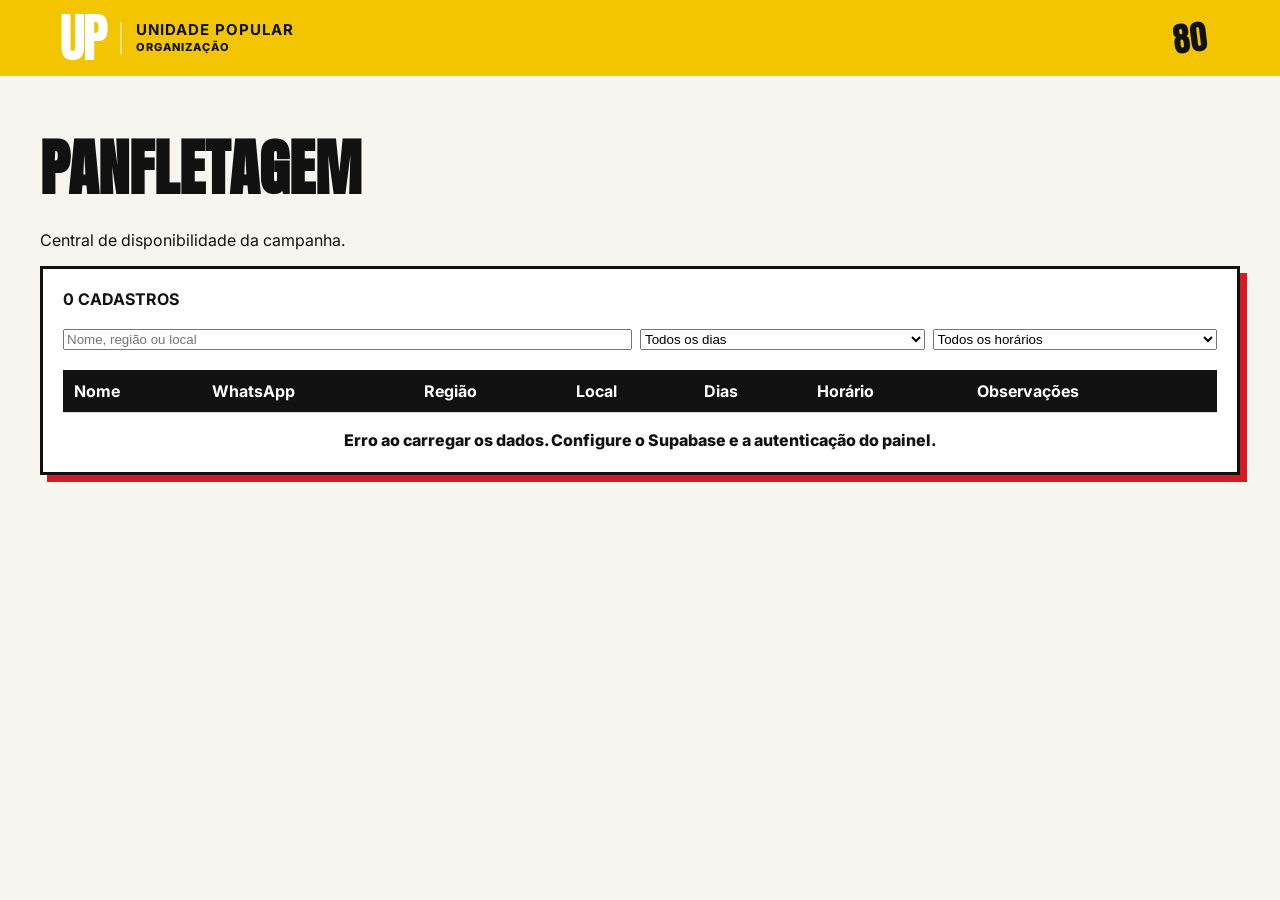
==== admin.html @ 5cb44b6d "Add files via upload" ====
<!DOCTYPE html>
<html lang="pt-BR"><head><meta charset="UTF-8"><meta name="viewport" content="width=device-width,initial-scale=1"><title>UP — Organização</title><link rel="stylesheet" href="style.css">
<style>.admin{padding:45px 0;width:min(1200px,94%);margin:auto}.admin h1{font-family:Anton,Impact,sans-serif;font-size:62px;margin:0}.filters{display:grid;grid-template-columns:2fr 1fr 1fr;gap:8px;margin:20px 0}.panel{background:#fff;border:3px solid #111;padding:20px;box-shadow:7px 7px 0 #d71920}.tablewrap{overflow:auto}.table{width:100%;border-collapse:collapse;min-width:900px}.table th{background:#111;color:#fff;text-align:left}.table th,.table td{padding:11px;border-bottom:1px solid #ddd}.whats{font-weight:900;color:#d71920}@media(max-width:700px){.filters{grid-template-columns:1fr}}</style>
</head><body><header class="site-header"><div class="header-inner"><a class="up-logo" href="/">UP</a><div class="brand"><strong>UNIDADE POPULAR</strong><span>ORGANIZAÇÃO</span></div><div class="number">80</div></div></header>
<main class="admin"><h1>PANFLETAGEM</h1><p>Central de disponibilidade da campanha.</p><div class="panel"><strong id="count">0 CADASTROS</strong><div class="filters"><input id="q" placeholder="Nome, região ou local"><select id="d"><option value="">Todos os dias</option><option>Segunda</option><option>Terça</option><option>Quarta</option><option>Quinta</option><option>Sexta</option><option>Sábado</option><option>Domingo</option></select><select id="h"><option value="">Todos os horários</option><option>Manhã</option><option>Tarde</option><option>Noite</option></select></div><div class="tablewrap"><table class="table"><thead><tr><th>Nome</th><th>WhatsApp</th><th>Região</th><th>Local</th><th>Dias</th><th>Horário</th><th>Observações</th></tr></thead><tbody id="tbody"></tbody></table></div><p id="status" class="status"></p></div></main>
<script src="config.js"></script><script>
let rows=[];const $=id=>document.getElementById(id);function esc(v){return String(v??"").replace(/[&<>"']/g,m=>({"&":"&amp;","<":"&lt;",">":"&gt;",'"':"&quot;","'":"&#039;"}[m]))}function render(){let q=$("q").value.toLowerCase(),d=$("d").value,h=$("h").value;let a=rows.filter(x=>(!q||`${x.nome} ${x.regiao} ${x.local}`.toLowerCase().includes(q))&&(!d||(x.dias||"").includes(d))&&(!h||(x.horarios||"").includes(h)));$("count").textContent=`${a.length} CADASTRO(S)`;$("tbody").innerHTML=a.map(x=>`<tr><td>${esc(x.nome)}</td><td><a class="whats" target="_blank" href="https://wa.me/${String(x.whatsapp||"").replace(/\D/g,"")}">ABRIR WHATSAPP</a><br>${esc(x.whatsapp)}</td><td>${esc(x.regiao)}</td><td>${esc(x.local)}</td><td>${esc(x.dias)}</td><td>${esc(x.horarios)} ${x.horario_especifico?"— "+esc(x.horario_especifico):""}</td><td>${esc(x.observacoes)}</td></tr>`).join("")}async function load(){try{let r=await fetch(`${SUPABASE_URL}/rest/v1/disponibilidades?select=*&order=created_at.desc`,{headers:{apikey:SUPABASE_ANON_KEY,Authorization:`Bearer ${SUPABASE_ANON_KEY}`}});if(!r.ok)throw 0;rows=await r.json();render()}catch(e){$("status").textContent="Erro ao carregar os dados. Configure o Supabase e a autenticação do painel."}}["q","d","h"].forEach(x=>$(x).addEventListener("input",render));load();
</script></body></html>
---- style.css ----
@import url('https://fonts.googleapis.com/css2?family=Anton&family=Barlow+Condensed:wght@500;600;700;800;900&family=Inter:wght@400;600;700;800;900&display=swap');
:root{--yellow:#f2c500;--yellow2:#ffd52a;--black:#111;--paper:#f6f5f0;--white:#fff;--muted:#666;--red:#111}
*{box-sizing:border-box}html{scroll-behavior:smooth}body{margin:0;background:var(--paper);color:var(--black);font-family:Inter,Arial,sans-serif}.site-header{background:var(--yellow);color:#111}.header-inner{width:min(1160px,92%);height:76px;margin:auto;display:flex;align-items:center;gap:14px}.up-logo{font-family:Anton,Impact,sans-serif;color:#fff;text-decoration:none;font-size:54px;line-height:.8;letter-spacing:-3px}.brand{border-left:2px solid #ffffff88;padding-left:14px;display:flex;flex-direction:column;font-size:15px;line-height:1.05;letter-spacing:1px}.brand span{font-size:11px;font-weight:800;margin-top:4px}.number{margin-left:auto;background:#fff;color:#111;font-family:Anton,Impact,sans-serif;font-size:34px;line-height:1;padding:8px 13px;border-radius:50%;transform:rotate(-7deg)}.campaign-hero{background:var(--yellow);color:#111;padding:70px 0 80px;border-top:1px solid #ffffff30}.hero-inner{width:min(1160px,92%);margin:auto;display:flex;justify-content:space-between;align-items:center}.eyebrow,.office,.section-title>span{font-family:"Barlow Condensed",sans-serif;font-weight:800;letter-spacing:1.7px}.eyebrow{font-size:15px}.hero-copy h1{font-family:Anton,Impact,sans-serif;font-size:clamp(70px,12vw,142px);line-height:.8;margin:20px 0 28px;letter-spacing:-2px}.hero-copy h1 em{font-style:normal;color:#111}.hero-copy p{font-size:19px;line-height:1.5;max-width:660px;margin:0;font-weight:600}.hero-mark{font-family:Anton,Impact,sans-serif;font-size:190px;line-height:.7;color:#fff;opacity:.95;transform:rotate(-8deg)}.section-inner{width:min(1160px,92%);margin:auto}.candidates{padding:75px 0 85px;background:#fff}.section-title{margin-bottom:32px}.section-title>span{color:#111;font-size:16px}.section-title h2{font-family:Anton,Impact,sans-serif;font-size:clamp(42px,7vw,70px);line-height:.9;margin:10px 0}.section-title p{font-size:17px;color:var(--muted);max-width:650px;line-height:1.5}.candidate-grid{display:grid;grid-template-columns:repeat(3,1fr);gap:18px}.candidate{border:2px solid #111;background:var(--paper);display:flex;flex-direction:column;min-height:390px;box-shadow:6px 6px 0 #111}.candidate.featured{box-shadow:6px 6px 0 var(--yellow)}.candidate-photo{height:245px;background:#f1c400;color:#111;display:grid;place-items:center;font-family:Anton,Impact,sans-serif;font-size:72px;letter-spacing:-2px;overflow:hidden}.candidate-photo img{width:100%;height:100%;object-fit:cover;display:block}.candidate-photo.initials{background:#111;color:#f1c400}.candidate-body{padding:20px}.office{color:#111;font-size:13px}.candidate h3{font-family:"Barlow Condensed",sans-serif;font-size:29px;line-height:.95;margin:10px 0 8px;font-weight:900;text-transform:uppercase}.candidate p{margin:0 0 18px;color:#666}.candidate a{color:#111;text-decoration:none;font-size:12px;font-weight:900;border-bottom:2px solid var(--yellow);padding-bottom:4px}.signup{background:#111;color:#fff;padding:75px 0 90px}.section-title.light h2{color:#fff}.section-title.light p{color:#ccc}.form-card{background:#fff;color:#111;border:3px solid #fff;box-shadow:8px 8px 0 var(--yellow);padding:32px;max-width:820px}.form-card label{display:block;font-weight:800;margin-bottom:18px}.form-card input,.form-card textarea{display:block;width:100%;margin-top:7px;padding:14px;border:2px solid #111;border-radius:0;font:inherit;background:#fff}.form-card input:focus,.form-card textarea:focus{outline:3px solid #f2c50055;border-color:#111}.field{margin-bottom:22px}.field>strong{display:block;margin-bottom:9px}.chips{display:grid;grid-template-columns:repeat(3,1fr);gap:8px;margin-bottom:10px}.chips.days{grid-template-columns:repeat(7,1fr)}.chips label{margin:0}.chips input{position:absolute;opacity:0;width:0;height:0}.chips span{display:block;border:2px solid #111;padding:11px 4px;text-align:center;font-family:"Barlow Condensed",sans-serif;font-weight:900;cursor:pointer}.chips input:checked+span{background:var(--yellow);color:#111;border-color:#111}button{width:100%;background:var(--yellow);color:#111;border:3px solid #111;padding:17px;font-family:Anton,Impact,sans-serif;font-size:24px;cursor:pointer;box-shadow:5px 5px 0 #111}button:active{transform:translate(3px,3px);box-shadow:2px 2px 0 #111}.status{min-height:22px;text-align:center;font-weight:800;margin:17px 0 0}.footer-logo{font-family:Anton,Impact,sans-serif;font-size:58px;letter-spacing:-2px}.footer-logo span{background:#fff;color:#111;font-size:30px;padding:6px 9px;border-radius:50%;display:inline-block;transform:rotate(-7deg)}footer{background:var(--yellow);color:#111;text-align:center;padding:40px 20px}footer p{font-weight:900;letter-spacing:1px;margin:12px 0 5px}footer small{opacity:.9}@media(max-width:850px){.candidate-grid{grid-template-columns:repeat(2,1fr)}.hero-mark{font-size:120px}.chips.days{grid-template-columns:repeat(4,1fr)}}@media(max-width:560px){.header-inner{height:66px}.brand{font-size:12px}.up-logo{font-size:45px}.hero-inner{display:block}.hero-mark{font-size:90px;text-align:right;margin-top:25px}.campaign-hero{padding:50px 0 55px}.candidate-grid{grid-template-columns:1fr}.candidate{min-height:auto}.form-card{padding:22px}.chips.days{grid-template-columns:repeat(2,1fr)}.chips{grid-template-columns:1fr}.hero-copy h1{font-size:75px}}

.candidate-source{margin:24px 0 0;color:#666;font-size:13px}.candidate-source a{color:#111;font-weight:900}.section-title.light>span{color:var(--yellow)}.section-title.light h2{color:#fff}.hero-copy h1 em{color:#111}.number{background:var(--yellow);color:#111}.footer-logo span{background:var(--yellow);color:#111}
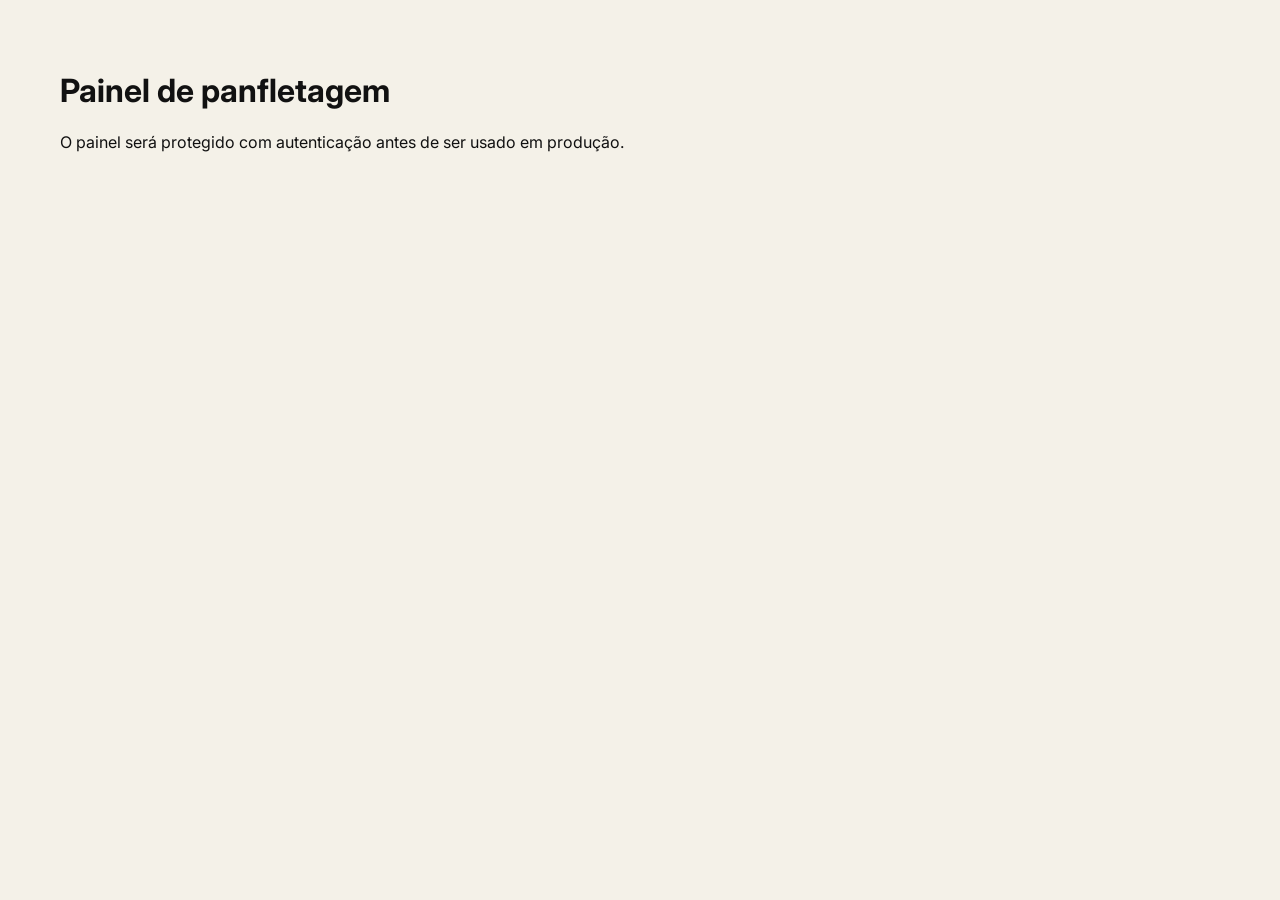
==== commit 013d3b9c: "Add files via upload" ====
--- a/admin.html
+++ b/admin.html
@@ -1,8 +1 @@
-<!DOCTYPE html>
-<html lang="pt-BR"><head><meta charset="UTF-8"><meta name="viewport" content="width=device-width,initial-scale=1"><title>UP — Organização</title><link rel="stylesheet" href="style.css">
-<style>.admin{padding:45px 0;width:min(1200px,94%);margin:auto}.admin h1{font-family:Anton,Impact,sans-serif;font-size:62px;margin:0}.filters{display:grid;grid-template-columns:2fr 1fr 1fr;gap:8px;margin:20px 0}.panel{background:#fff;border:3px solid #111;padding:20px;box-shadow:7px 7px 0 #d71920}.tablewrap{overflow:auto}.table{width:100%;border-collapse:collapse;min-width:900px}.table th{background:#111;color:#fff;text-align:left}.table th,.table td{padding:11px;border-bottom:1px solid #ddd}.whats{font-weight:900;color:#d71920}@media(max-width:700px){.filters{grid-template-columns:1fr}}</style>
-</head><body><header class="site-header"><div class="header-inner"><a class="up-logo" href="/">UP</a><div class="brand"><strong>UNIDADE POPULAR</strong><span>ORGANIZAÇÃO</span></div><div class="number">80</div></div></header>
-<main class="admin"><h1>PANFLETAGEM</h1><p>Central de disponibilidade da campanha.</p><div class="panel"><strong id="count">0 CADASTROS</strong><div class="filters"><input id="q" placeholder="Nome, região ou local"><select id="d"><option value="">Todos os dias</option><option>Segunda</option><option>Terça</option><option>Quarta</option><option>Quinta</option><option>Sexta</option><option>Sábado</option><option>Domingo</option></select><select id="h"><option value="">Todos os horários</option><option>Manhã</option><option>Tarde</option><option>Noite</option></select></div><div class="tablewrap"><table class="table"><thead><tr><th>Nome</th><th>WhatsApp</th><th>Região</th><th>Local</th><th>Dias</th><th>Horário</th><th>Observações</th></tr></thead><tbody id="tbody"></tbody></table></div><p id="status" class="status"></p></div></main>
-<script src="config.js"></script><script>
-let rows=[];const $=id=>document.getElementById(id);function esc(v){return String(v??"").replace(/[&<>"']/g,m=>({"&":"&amp;","<":"&lt;",">":"&gt;",'"':"&quot;","'":"&#039;"}[m]))}function render(){let q=$("q").value.toLowerCase(),d=$("d").value,h=$("h").value;let a=rows.filter(x=>(!q||`${x.nome} ${x.regiao} ${x.local}`.toLowerCase().includes(q))&&(!d||(x.dias||"").includes(d))&&(!h||(x.horarios||"").includes(h)));$("count").textContent=`${a.length} CADASTRO(S)`;$("tbody").innerHTML=a.map(x=>`<tr><td>${esc(x.nome)}</td><td><a class="whats" target="_blank" href="https://wa.me/${String(x.whatsapp||"").replace(/\D/g,"")}">ABRIR WHATSAPP</a><br>${esc(x.whatsapp)}</td><td>${esc(x.regiao)}</td><td>${esc(x.local)}</td><td>${esc(x.dias)}</td><td>${esc(x.horarios)} ${x.horario_especifico?"— "+esc(x.horario_especifico):""}</td><td>${esc(x.observacoes)}</td></tr>`).join("")}async function load(){try{let r=await fetch(`${SUPABASE_URL}/rest/v1/disponibilidades?select=*&order=created_at.desc`,{headers:{apikey:SUPABASE_ANON_KEY,Authorization:`Bearer ${SUPABASE_ANON_KEY}`}});if(!r.ok)throw 0;rows=await r.json();render()}catch(e){$("status").textContent="Erro ao carregar os dados. Configure o Supabase e a autenticação do painel."}}["q","d","h"].forEach(x=>$(x).addEventListener("input",render));load();
-</script></body></html>
+<!doctype html><html lang="pt-BR"><head><meta charset="utf-8"><meta name="viewport" content="width=device-width,initial-scale=1"><title>UP — Panfletagem</title><link rel="stylesheet" href="style.css"></head><body><main class="wrap" style="padding:50px 0"><h1>Painel de panfletagem</h1><p>O painel será protegido com autenticação antes de ser usado em produção.</p></main></body></html>
--- a/style.css
+++ b/style.css
@@ -1,5 +1,2 @@
-@import url('https://fonts.googleapis.com/css2?family=Anton&family=Barlow+Condensed:wght@500;600;700;800;900&family=Inter:wght@400;600;700;800;900&display=swap');
-:root{--yellow:#f2c500;--yellow2:#ffd52a;--black:#111;--paper:#f6f5f0;--white:#fff;--muted:#666;--red:#111}
-*{box-sizing:border-box}html{scroll-behavior:smooth}body{margin:0;background:var(--paper);color:var(--black);font-family:Inter,Arial,sans-serif}.site-header{background:var(--yellow);color:#111}.header-inner{width:min(1160px,92%);height:76px;margin:auto;display:flex;align-items:center;gap:14px}.up-logo{font-family:Anton,Impact,sans-serif;color:#fff;text-decoration:none;font-size:54px;line-height:.8;letter-spacing:-3px}.brand{border-left:2px solid #ffffff88;padding-left:14px;display:flex;flex-direction:column;font-size:15px;line-height:1.05;letter-spacing:1px}.brand span{font-size:11px;font-weight:800;margin-top:4px}.number{margin-left:auto;background:#fff;color:#111;font-family:Anton,Impact,sans-serif;font-size:34px;line-height:1;padding:8px 13px;border-radius:50%;transform:rotate(-7deg)}.campaign-hero{background:var(--yellow);color:#111;padding:70px 0 80px;border-top:1px solid #ffffff30}.hero-inner{width:min(1160px,92%);margin:auto;display:flex;justify-content:space-between;align-items:center}.eyebrow,.office,.section-title>span{font-family:"Barlow Condensed",sans-serif;font-weight:800;letter-spacing:1.7px}.eyebrow{font-size:15px}.hero-copy h1{font-family:Anton,Impact,sans-serif;font-size:clamp(70px,12vw,142px);line-height:.8;margin:20px 0 28px;letter-spacing:-2px}.hero-copy h1 em{font-style:normal;color:#111}.hero-copy p{font-size:19px;line-height:1.5;max-width:660px;margin:0;font-weight:600}.hero-mark{font-family:Anton,Impact,sans-serif;font-size:190px;line-height:.7;color:#fff;opacity:.95;transform:rotate(-8deg)}.section-inner{width:min(1160px,92%);margin:auto}.candidates{padding:75px 0 85px;background:#fff}.section-title{margin-bottom:32px}.section-title>span{color:#111;font-size:16px}.section-title h2{font-family:Anton,Impact,sans-serif;font-size:clamp(42px,7vw,70px);line-height:.9;margin:10px 0}.section-title p{font-size:17px;color:var(--muted);max-width:650px;line-height:1.5}.candidate-grid{display:grid;grid-template-columns:repeat(3,1fr);gap:18px}.candidate{border:2px solid #111;background:var(--paper);display:flex;flex-direction:column;min-height:390px;box-shadow:6px 6px 0 #111}.candidate.featured{box-shadow:6px 6px 0 var(--yellow)}.candidate-photo{height:245px;background:#f1c400;color:#111;display:grid;place-items:center;font-family:Anton,Impact,sans-serif;font-size:72px;letter-spacing:-2px;overflow:hidden}.candidate-photo img{width:100%;height:100%;object-fit:cover;display:block}.candidate-photo.initials{background:#111;color:#f1c400}.candidate-body{padding:20px}.office{color:#111;font-size:13px}.candidate h3{font-family:"Barlow Condensed",sans-serif;font-size:29px;line-height:.95;margin:10px 0 8px;font-weight:900;text-transform:uppercase}.candidate p{margin:0 0 18px;color:#666}.candidate a{color:#111;text-decoration:none;font-size:12px;font-weight:900;border-bottom:2px solid var(--yellow);padding-bottom:4px}.signup{background:#111;color:#fff;padding:75px 0 90px}.section-title.light h2{color:#fff}.section-title.light p{color:#ccc}.form-card{background:#fff;color:#111;border:3px solid #fff;box-shadow:8px 8px 0 var(--yellow);padding:32px;max-width:820px}.form-card label{display:block;font-weight:800;margin-bottom:18px}.form-card input,.form-card textarea{display:block;width:100%;margin-top:7px;padding:14px;border:2px solid #111;border-radius:0;font:inherit;background:#fff}.form-card input:focus,.form-card textarea:focus{outline:3px solid #f2c50055;border-color:#111}.field{margin-bottom:22px}.field>strong{display:block;margin-bottom:9px}.chips{display:grid;grid-template-columns:repeat(3,1fr);gap:8px;margin-bottom:10px}.chips.days{grid-template-columns:repeat(7,1fr)}.chips label{margin:0}.chips input{position:absolute;opacity:0;width:0;height:0}.chips span{display:block;border:2px solid #111;padding:11px 4px;text-align:center;font-family:"Barlow Condensed",sans-serif;font-weight:900;cursor:pointer}.chips input:checked+span{background:var(--yellow);color:#111;border-color:#111}button{width:100%;background:var(--yellow);color:#111;border:3px solid #111;padding:17px;font-family:Anton,Impact,sans-serif;font-size:24px;cursor:pointer;box-shadow:5px 5px 0 #111}button:active{transform:translate(3px,3px);box-shadow:2px 2px 0 #111}.status{min-height:22px;text-align:center;font-weight:800;margin:17px 0 0}.footer-logo{font-family:Anton,Impact,sans-serif;font-size:58px;letter-spacing:-2px}.footer-logo span{background:#fff;color:#111;font-size:30px;padding:6px 9px;border-radius:50%;display:inline-block;transform:rotate(-7deg)}footer{background:var(--yellow);color:#111;text-align:center;padding:40px 20px}footer p{font-weight:900;letter-spacing:1px;margin:12px 0 5px}footer small{opacity:.9}@media(max-width:850px){.candidate-grid{grid-template-columns:repeat(2,1fr)}.hero-mark{font-size:120px}.chips.days{grid-template-columns:repeat(4,1fr)}}@media(max-width:560px){.header-inner{height:66px}.brand{font-size:12px}.up-logo{font-size:45px}.hero-inner{display:block}.hero-mark{font-size:90px;text-align:right;margin-top:25px}.campaign-hero{padding:50px 0 55px}.candidate-grid{grid-template-columns:1fr}.candidate{min-height:auto}.form-card{padding:22px}.chips.days{grid-template-columns:repeat(2,1fr)}.chips{grid-template-columns:1fr}.hero-copy h1{font-size:75px}}
-
-.candidate-source{margin:24px 0 0;color:#666;font-size:13px}.candidate-source a{color:#111;font-weight:900}.section-title.light>span{color:var(--yellow)}.section-title.light h2{color:#fff}.hero-copy h1 em{color:#111}.number{background:var(--yellow);color:#111}.footer-logo span{background:var(--yellow);color:#111}
+@import url('https://fonts.googleapis.com/css2?family=Anton&family=Barlow+Condensed:wght@600;700;800;900&family=Inter:wght@500;700;800;900&display=swap');
+:root{--yellow:#f5c400;--black:#111;--white:#fff;--paper:#f4f1e8}*{box-sizing:border-box}html{scroll-behavior:smooth}body{margin:0;background:var(--paper);color:var(--black);font-family:Inter,Arial,sans-serif}.wrap{width:min(1160px,92%);margin:auto}.top{background:var(--yellow);border-bottom:4px solid #111}.nav{height:78px;display:flex;align-items:center;gap:14px}.logo{font:60px/.8 Anton,Impact,sans-serif;color:#111;text-decoration:none;letter-spacing:-4px}.brand{border-left:3px solid #111;padding-left:13px;display:flex;flex-direction:column;font-size:14px;line-height:1}.brand span{font-size:11px;margin-top:5px}.number{margin-left:auto;background:#111;color:#fff;border-radius:50%;font:34px Anton;padding:8px 12px;transform:rotate(-7deg)}.hero{background:var(--yellow);padding:78px 0 90px}.hero-grid{display:flex;justify-content:space-between;align-items:center}.kicker,.title>p,article>b{font:900 15px "Barlow Condensed";letter-spacing:2px}.hero h1{font:clamp(75px,12vw,145px)/.82 Anton;margin:20px 0;letter-spacing:-3px}.hero h1 span{color:#fff;-webkit-text-stroke:3px #111;text-shadow:7px 7px 0 #111}.lead{font-size:19px;line-height:1.5;max-width:650px}.hero-btn{display:inline-block;background:#111;color:#fff;padding:15px 22px;text-decoration:none;font-weight:900;margin-top:18px;box-shadow:6px 6px 0 #fff}.hero-80{font:220px/.7 Anton;color:#fff;-webkit-text-stroke:4px #111;transform:rotate(-8deg)}.signup{background:#111;color:#fff;padding:75px 0 95px}.signup .title>p{color:var(--yellow)}.signup .title h2{color:#fff}.signup .title span{color:#ccc}.form-card{background:#fff;color:#111;border:3px solid #fff;padding:30px;box-shadow:8px 8px 0 var(--yellow)}.title h2{font:clamp(44px,7vw,76px)/.9 Anton;margin:10px 0 30px}.title span{display:block;color:#666}label{display:block;font-weight:800;margin-bottom:18px}input,textarea{width:100%;display:block;margin-top:7px;padding:13px;border:2px solid #111;border-radius:0;font:inherit}.two{display:grid;grid-template-columns:1fr 1fr;gap:18px}.availability{border-top:3px solid #111;border-bottom:3px solid #111;padding:25px 0;margin:12px 0 25px}.availability h3{font:30px Anton;margin:0}.hint{margin:6px 0 20px;color:#555}.days{display:grid;grid-template-columns:1fr;gap:12px}.day{border:2px solid #111;padding:14px}.day>strong{font:900 20px "Barlow Condensed";display:block;margin-bottom:10px}.checks{display:grid;grid-template-columns:repeat(3,1fr);gap:7px}.checks label{margin:0}.checks input{position:absolute;opacity:0;width:0;height:0}.checks span{display:block;border:2px solid #111;padding:10px 5px;text-align:center;font:900 14px "Barlow Condensed";cursor:pointer}.checks input:checked+span{background:var(--yellow);border-color:#111}.day>input{margin-top:8px}button{width:100%;background:var(--yellow);border:3px solid #111;padding:17px;font:27px Anton;cursor:pointer;box-shadow:5px 5px 0 #111}button:active{transform:translate(3px,3px);box-shadow:2px 2px #111}.status{text-align:center;min-height:22px;font-weight:900}.success{color:#137a3b}.error{color:#d71920}.candidaturas{background:#fff;padding:75px 0}.candidaturas .title>p{color:#111}.cards{display:grid;grid-template-columns:repeat(3,1fr);gap:18px}.cards article{border:3px solid #111;background:var(--paper);box-shadow:7px 7px 0 var(--yellow);padding-bottom:20px}.photo{height:180px;background:#111;color:#fff;display:grid;place-items:center;font:80px Anton}.cards article>b{display:block;color:#111;padding:18px 18px 0;font-size:13px}.cards h3{font:900 31px/.9 "Barlow Condensed";margin:8px 18px 20px;text-transform:uppercase}.cards a{margin:0 18px;color:#111;text-decoration:none;font-size:12px;font-weight:900;border-bottom:3px solid var(--yellow)}footer{background:var(--yellow);text-align:center;padding:38px 20px;border-top:4px solid #111}footer strong{font:70px Anton}footer small{font-size:30px}footer p{font-weight:900}@media(max-width:850px){.cards{grid-template-columns:repeat(2,1fr)}.hero-80{font-size:130px}}@media(max-width:600px){.hero-grid{display:block}.hero-80{text-align:right}.cards{grid-template-columns:1fr}.two{grid-template-columns:1fr}.checks{grid-template-columns:1fr}.form-card{padding:20px}.hero{padding:55px 0 65px}}
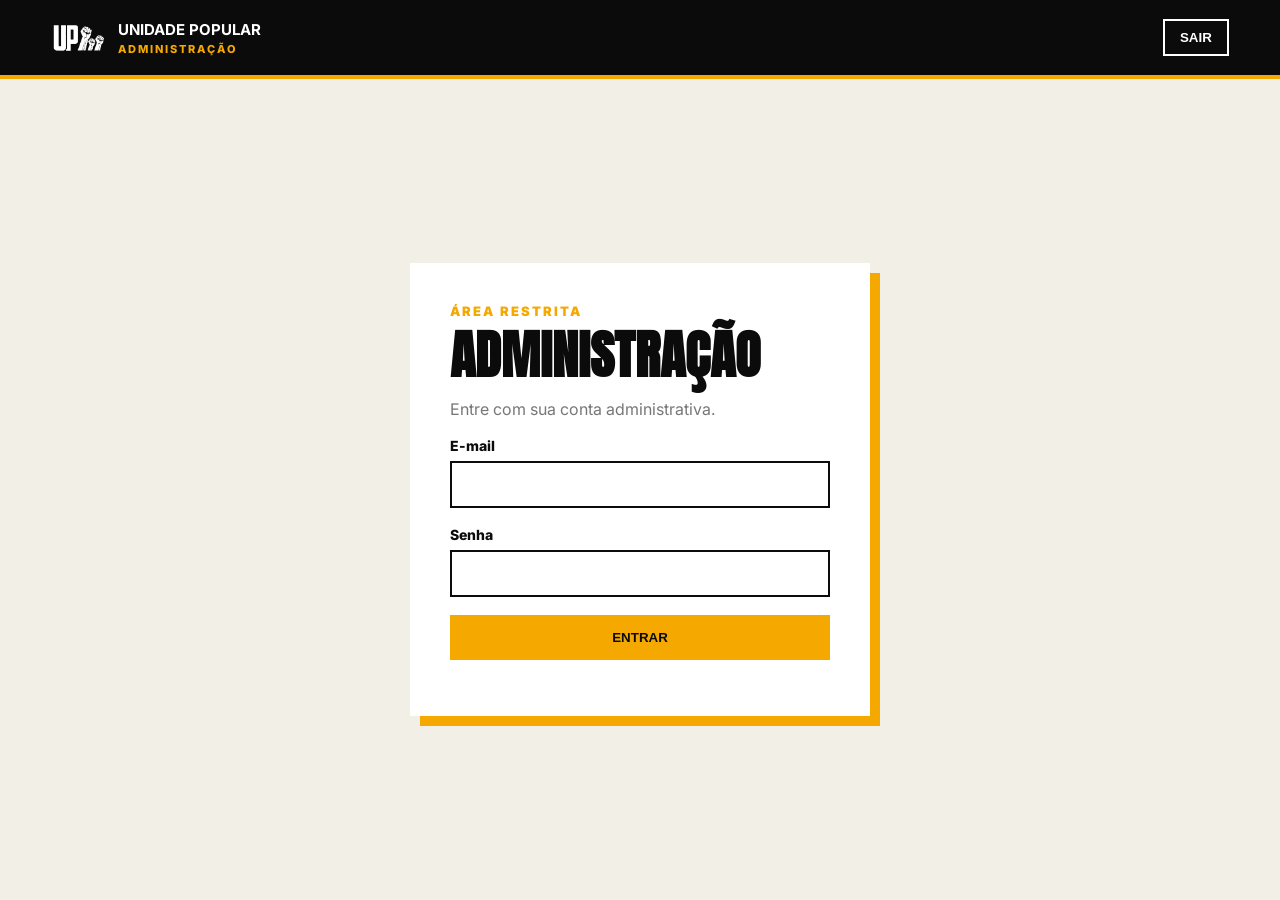
==== commit 0321ea06: "adiciona painel administrativo" ====
--- a/admin.html
+++ b/admin.html
@@ -1 +1,167 @@
-<!doctype html><html lang="pt-BR"><head><meta charset="utf-8"><meta name="viewport" content="width=device-width,initial-scale=1"><title>UP — Panfletagem</title><link rel="stylesheet" href="style.css"></head><body><main class="wrap" style="padding:50px 0"><h1>Painel de panfletagem</h1><p>O painel será protegido com autenticação antes de ser usado em produção.</p></main></body></html>+<!DOCTYPE html>
+<html lang="pt-BR">
+
+<head>
+    <meta charset="UTF-8">
+    <meta name="viewport" content="width=device-width, initial-scale=1.0">
+
+    <title>Administração — Unidade Popular</title>
+
+    <link rel="stylesheet" href="admin.css">
+</head>
+
+<body>
+
+    <header class="topo">
+        <div class="container topo-conteudo">
+
+            <div class="marca">
+                <img src="logo-up.png" alt="Unidade Popular">
+                <div>
+                    <strong>UNIDADE POPULAR</strong>
+                    <span>ADMINISTRAÇÃO</span>
+                </div>
+            </div>
+
+            <button id="sair" class="botao-sair">
+                SAIR
+            </button>
+
+        </div>
+    </header>
+
+
+    <!-- LOGIN -->
+
+    <main id="login-area">
+
+        <div class="login-box">
+
+            <p class="eyebrow">
+                ÁREA RESTRITA
+            </p>
+
+            <h1>
+                ADMINISTRAÇÃO
+            </h1>
+
+            <p>
+                Entre com sua conta administrativa.
+            </p>
+
+            <form id="login-form">
+
+                <label>
+                    E-mail
+                    <input
+                        type="email"
+                        id="email"
+                        required
+                    >
+                </label>
+
+                <label>
+                    Senha
+                    <input
+                        type="password"
+                        id="senha"
+                        required
+                    >
+                </label>
+
+                <button type="submit" class="botao-principal">
+                    ENTRAR
+                </button>
+
+                <p id="login-status"></p>
+
+            </form>
+
+        </div>
+
+    </main>
+
+
+    <!-- PAINEL -->
+
+    <main id="painel" class="escondido">
+
+        <div class="container">
+
+            <div class="cabecalho-painel">
+
+                <div>
+                    <p class="eyebrow">
+                        CADASTROS
+                    </p>
+
+                    <h1>
+                        DISPONIBILIDADES
+                    </h1>
+                </div>
+
+                <button id="atualizar" class="botao-atualizar">
+                    ↻ ATUALIZAR
+                </button>
+
+            </div>
+
+
+            <!-- FILTROS -->
+
+            <section class="filtros">
+
+                <input
+                    type="search"
+                    id="busca"
+                    placeholder="Buscar por nome, WhatsApp ou região..."
+                >
+
+                <select id="filtro-local">
+                    <option value="">Todos os locais</option>
+                </select>
+
+                <select id="filtro-dia">
+                    <option value="">Todos os dias</option>
+                    <option value="segunda">Segunda</option>
+                    <option value="terca">Terça</option>
+                    <option value="quarta">Quarta</option>
+                    <option value="quinta">Quinta</option>
+                    <option value="sexta">Sexta</option>
+                    <option value="sabado">Sábado</option>
+                    <option value="domingo">Domingo</option>
+                </select>
+
+                <select id="filtro-turno">
+                    <option value="">Todos os turnos</option>
+                    <option value="manha">Manhã</option>
+                    <option value="tarde">Tarde</option>
+                    <option value="noite">Noite</option>
+                </select>
+
+            </section>
+
+
+            <div class="resumo">
+                <strong id="contador">0</strong>
+                <span>cadastros encontrados</span>
+            </div>
+
+
+            <!-- CADASTROS -->
+
+            <section id="lista-cadastros"></section>
+
+            <p id="status"></p>
+
+        </div>
+
+    </main>
+
+
+    <script src="config.js"></script>
+    <script src="admin.js"></script>
+
+</body>
+
+</html>
--- a/admin.css
+++ b/admin.css
@@ -0,0 +1,329 @@
+@import url(
+    'https://fonts.googleapis.com/css2?family=Anton&family=Inter:wght@500;600;700;800;900&display=swap'
+);
+
+:root {
+    --amarelo: #f5a900;
+    --preto: #0b0b0b;
+    --branco: #ffffff;
+    --papel: #f2efe7;
+    --cinza: #777777;
+}
+
+* {
+    box-sizing: border-box;
+}
+
+body {
+    margin: 0;
+    background: var(--papel);
+    color: var(--preto);
+    font-family: "Inter", Arial, sans-serif;
+}
+
+.container {
+    width: min(1200px, 92%);
+    margin: 0 auto;
+}
+
+
+/* TOPO */
+
+.topo {
+    background: var(--preto);
+    color: var(--branco);
+    border-bottom: 4px solid var(--amarelo);
+}
+
+.topo-conteudo {
+    min-height: 75px;
+    display: flex;
+    align-items: center;
+    justify-content: space-between;
+}
+
+.marca {
+    display: flex;
+    align-items: center;
+    gap: 12px;
+}
+
+.marca img {
+    width: 55px;
+    height: auto;
+}
+
+.marca strong {
+    display: block;
+    font-size: 15px;
+}
+
+.marca span {
+    display: block;
+    margin-top: 3px;
+    color: var(--amarelo);
+    font-size: 11px;
+    font-weight: 800;
+    letter-spacing: 2px;
+}
+
+
+/* BOTÃO SAIR */
+
+.botao-sair {
+    padding: 9px 15px;
+    border: 2px solid var(--branco);
+    background: transparent;
+    color: var(--branco);
+    cursor: pointer;
+    font-weight: 800;
+}
+
+.botao-sair:hover {
+    background: var(--branco);
+    color: var(--preto);
+}
+
+
+/* LOGIN */
+
+#login-area {
+    min-height: calc(100vh - 79px);
+    display: flex;
+    justify-content: center;
+    align-items: center;
+    padding: 40px 20px;
+}
+
+.login-box {
+    width: min(460px, 100%);
+    padding: 40px;
+    background: var(--branco);
+    box-shadow: 10px 10px var(--amarelo);
+}
+
+.eyebrow {
+    margin: 0 0 10px;
+    color: var(--amarelo);
+    font-size: 13px;
+    font-weight: 900;
+    letter-spacing: 2px;
+}
+
+.login-box h1,
+.cabecalho-painel h1 {
+    margin: 0;
+    font-family: "Anton", sans-serif;
+    font-size: 52px;
+    line-height: 1;
+}
+
+.login-box > p:not(.eyebrow) {
+    color: var(--cinza);
+    line-height: 1.5;
+}
+
+
+/* CAMPOS */
+
+label {
+    display: block;
+    margin-bottom: 18px;
+    font-size: 14px;
+    font-weight: 800;
+}
+
+input,
+select {
+    width: 100%;
+    margin-top: 7px;
+    padding: 13px;
+    border: 2px solid var(--preto);
+    background: var(--branco);
+    color: var(--preto);
+    font: inherit;
+}
+
+input:focus,
+select:focus {
+    outline: 3px solid var(--amarelo);
+}
+
+
+/* BOTÕES */
+
+.botao-principal,
+.botao-atualizar {
+    width: 100%;
+    padding: 15px;
+    border: 0;
+    background: var(--amarelo);
+    color: var(--preto);
+    cursor: pointer;
+    font-weight: 900;
+}
+
+.botao-principal:hover,
+.botao-atualizar:hover {
+    filter: brightness(0.92);
+}
+
+#login-status,
+#status {
+    text-align: center;
+    font-weight: 800;
+}
+
+
+/* PAINEL */
+
+#painel {
+    padding: 55px 0 80px;
+}
+
+.cabecalho-painel {
+    display: flex;
+    align-items: end;
+    justify-content: space-between;
+    gap: 20px;
+    margin-bottom: 35px;
+}
+
+.cabecalho-painel h1 {
+    font-size: 70px;
+}
+
+.botao-atualizar {
+    width: auto;
+    min-width: 150px;
+}
+
+
+/* FILTROS */
+
+.filtros {
+    display: grid;
+    grid-template-columns: 2fr 1fr 1fr 1fr;
+    gap: 10px;
+    margin-bottom: 20px;
+}
+
+.filtros input,
+.filtros select {
+    margin: 0;
+}
+
+
+/* RESUMO */
+
+.resumo {
+    margin: 20px 0;
+    padding: 15px;
+    background: var(--preto);
+    color: var(--branco);
+}
+
+.resumo strong {
+    color: var(--amarelo);
+    font-size: 22px;
+}
+
+
+/* CARDS */
+
+.cadastro-card {
+    margin-bottom: 15px;
+    padding: 24px;
+    background: var(--branco);
+    border-left: 6px solid var(--amarelo);
+}
+
+.cadastro-topo {
+    display: flex;
+    justify-content: space-between;
+    gap: 20px;
+}
+
+.cadastro-nome {
+    margin: 0;
+    font-size: 22px;
+    font-weight: 900;
+}
+
+.cadastro-contato {
+    margin-top: 5px;
+    color: var(--cinza);
+    font-size: 14px;
+}
+
+.info {
+    margin-top: 18px;
+}
+
+.info strong {
+    display: block;
+    margin-bottom: 5px;
+    font-size: 12px;
+    text-transform: uppercase;
+}
+
+.info span {
+    line-height: 1.5;
+}
+
+.disponibilidade-admin {
+    display: grid;
+    grid-template-columns: repeat(2, 1fr);
+    gap: 8px;
+    margin-top: 10px;
+}
+
+.dia-admin {
+    padding: 10px;
+    border: 1px solid #ddd;
+    font-size: 13px;
+}
+
+.dia-admin strong {
+    margin-bottom: 5px;
+}
+
+.vazio {
+    color: #999;
+}
+
+.escondido {
+    display: none !important;
+}
+
+
+/* CELULAR */
+
+@media (max-width: 750px) {
+
+    .filtros {
+        grid-template-columns: 1fr;
+    }
+
+    .cabecalho-painel {
+        align-items: stretch;
+        flex-direction: column;
+    }
+
+    .cabecalho-painel h1 {
+        font-size: 52px;
+    }
+
+    .botao-atualizar {
+        width: 100%;
+    }
+
+    .login-box {
+        padding: 25px;
+    }
+
+    .disponibilidade-admin {
+        grid-template-columns: 1fr;
+    }
+
+}
